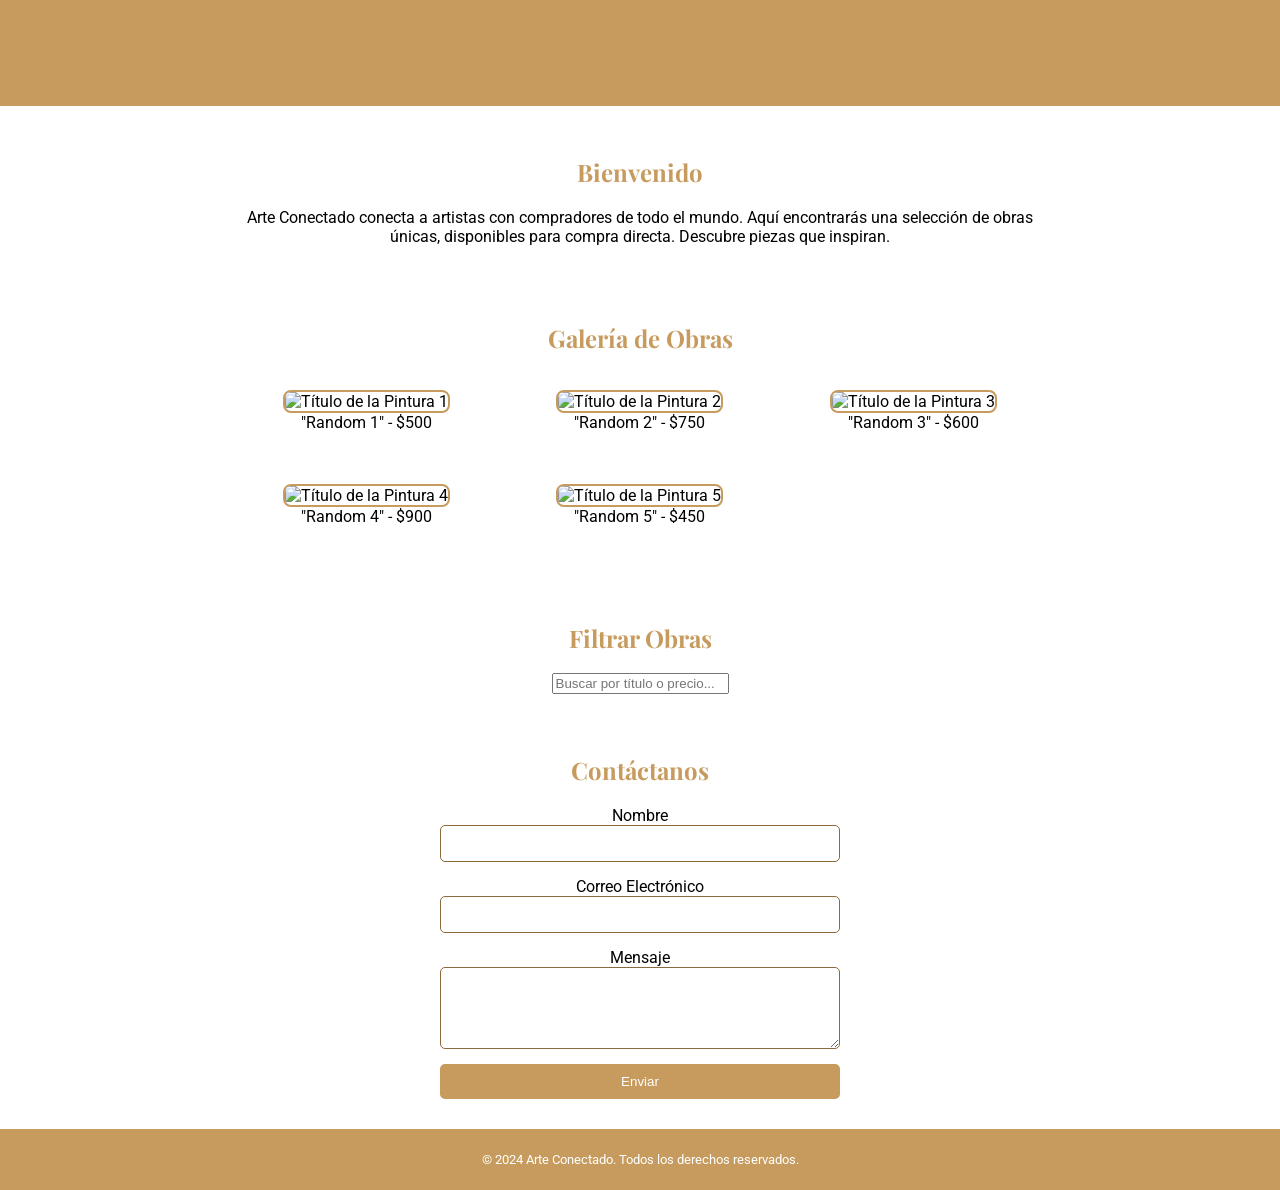
==== index.html @ 9dfbcc72 "Add files via upload" ====
<!DOCTYPE html>
<html lang="es">
<head>
    <meta charset="UTF-8">
    <meta name="viewport" content="width=device-width, initial-scale=1.0">
    <title>Arte Conectado</title>
    <link rel="stylesheet" href="styles.css">
    <link href="https://fonts.googleapis.com/css2?family=Playfair+Display:wght@400;700&family=Roboto:wght@400;700&display=swap" rel="stylesheet">
</head>
<body>
    <header>
        <h1>Arte Conectado</h1>
    </header>

    <main>
        <section id="introduccion" class="intro">
            <h2>Bienvenido</h2>
            <p>Arte Conectado conecta a artistas con compradores de todo el mundo. Aquí encontrarás una selección de obras únicas, disponibles para compra directa. Descubre piezas que inspiran.</p>
        </section>

        <section id="galeria" class="galeria">
            <h2>Galería de Obras</h2>
            <div class="grid">
                <figure>
                    <img src="img/pintura1.jpg" alt="Título de la Pintura 1">
                    <figcaption>"Random 1" - $500</figcaption>
                </figure>
                <figure>
                    <img src="img/pintura2.jpg" alt="Título de la Pintura 2">
                    <figcaption>"Random 2" - $750</figcaption>
                </figure>
                <figure>
                    <img src="img/pintura3.jpg" alt="Título de la Pintura 3">
                    <figcaption>"Random 3" - $600</figcaption>
                </figure>
                <figure>
                    <img src="img/pintura4.jpg" alt="Título de la Pintura 4">
                    <figcaption>"Random 4" - $900</figcaption>
                </figure>
                <figure>
                    <img src="img/pintura5.jpg" alt="Título de la Pintura 5">
                    <figcaption>"Random 5" - $450</figcaption>
                </figure>
            </div>
        </section>

        <section id="filtro" class="filtro">
            <h2>Filtrar Obras</h2>
            <input type="text" id="busqueda" placeholder="Buscar por título o precio...">
        </section>

        <section id="contacto" class="contacto">
            <h2>Contáctanos</h2>
            <form action="#" method="post">
                <label for="nombre">Nombre</label>
                <input type="text" id="nombre" name="nombre" required>
                
                <label for="email">Correo Electrónico</label>
                <input type="email" id="email" name="email" required>
                
                <label for="mensaje">Mensaje</label>
                <textarea id="mensaje" name="mensaje" rows="4" required></textarea>
                
                <button type="submit">Enviar</button>
            </form>
        </section>
    </main>

    <footer>
        <p>&copy; 2024 Arte Conectado. Todos los derechos reservados.</p>
    </footer>
</body>
</html>
---- styles.css ----
:root {
    --fondo: #ffffff;
    --texto: #000000;
    --resaltado: #c79b5d;
    --secundario: #8b6b3b;
}

body {
    font-family: 'Roboto', sans-serif;
    color: var(--texto);
    background-color: var(--fondo);
    margin: 0;
    padding: 0;
}

header, footer {
    text-align: center;
    background-color: var(--resaltado);
    color: var(--fondo);
    padding: 10px 0;
}

h1, h2 {
    font-family: 'Playfair Display', serif;
    color: var(--resaltado);
    text-align: center;
}

.intro, .galeria, .contacto, .filtro {
    margin: 20px auto;
    max-width: 800px;
    padding: 10px;
    text-align: center;
}

.galeria .grid {
    display: grid;
    grid-template-columns: repeat(auto-fit, minmax(200px, 1fr));
    gap: 20px;
    margin: 20px 0;
}

.galeria img {
    width: 100%;
    height: auto;
    border: 2px solid var(--resaltado);
    border-radius: 8px;
    transition: transform 0.3s ease, box-shadow 0.3s ease;
}

.galeria img:hover {
    transform: scale(1.05);
    box-shadow: 0 10px 15px rgba(0, 0, 0, 0.2);
}

.contacto form {
    display: flex;
    flex-direction: column;
    max-width: 400px;
    margin: 0 auto;
}

.contacto input, .contacto textarea {
    margin-bottom: 15px;
    padding: 10px;
    border: 1px solid var(--secundario);
    border-radius: 5px;
}

.contacto button {
    padding: 10px 20px;
    background-color: var(--resaltado);
    color: var(--fondo);
    border: none;
    border-radius: 5px;
    cursor: pointer;
    transition: background-color 0.3s ease;
}

.contacto button:hover {
    background-color: var(--secundario);
}

footer {
    font-size: 0.8rem;
}
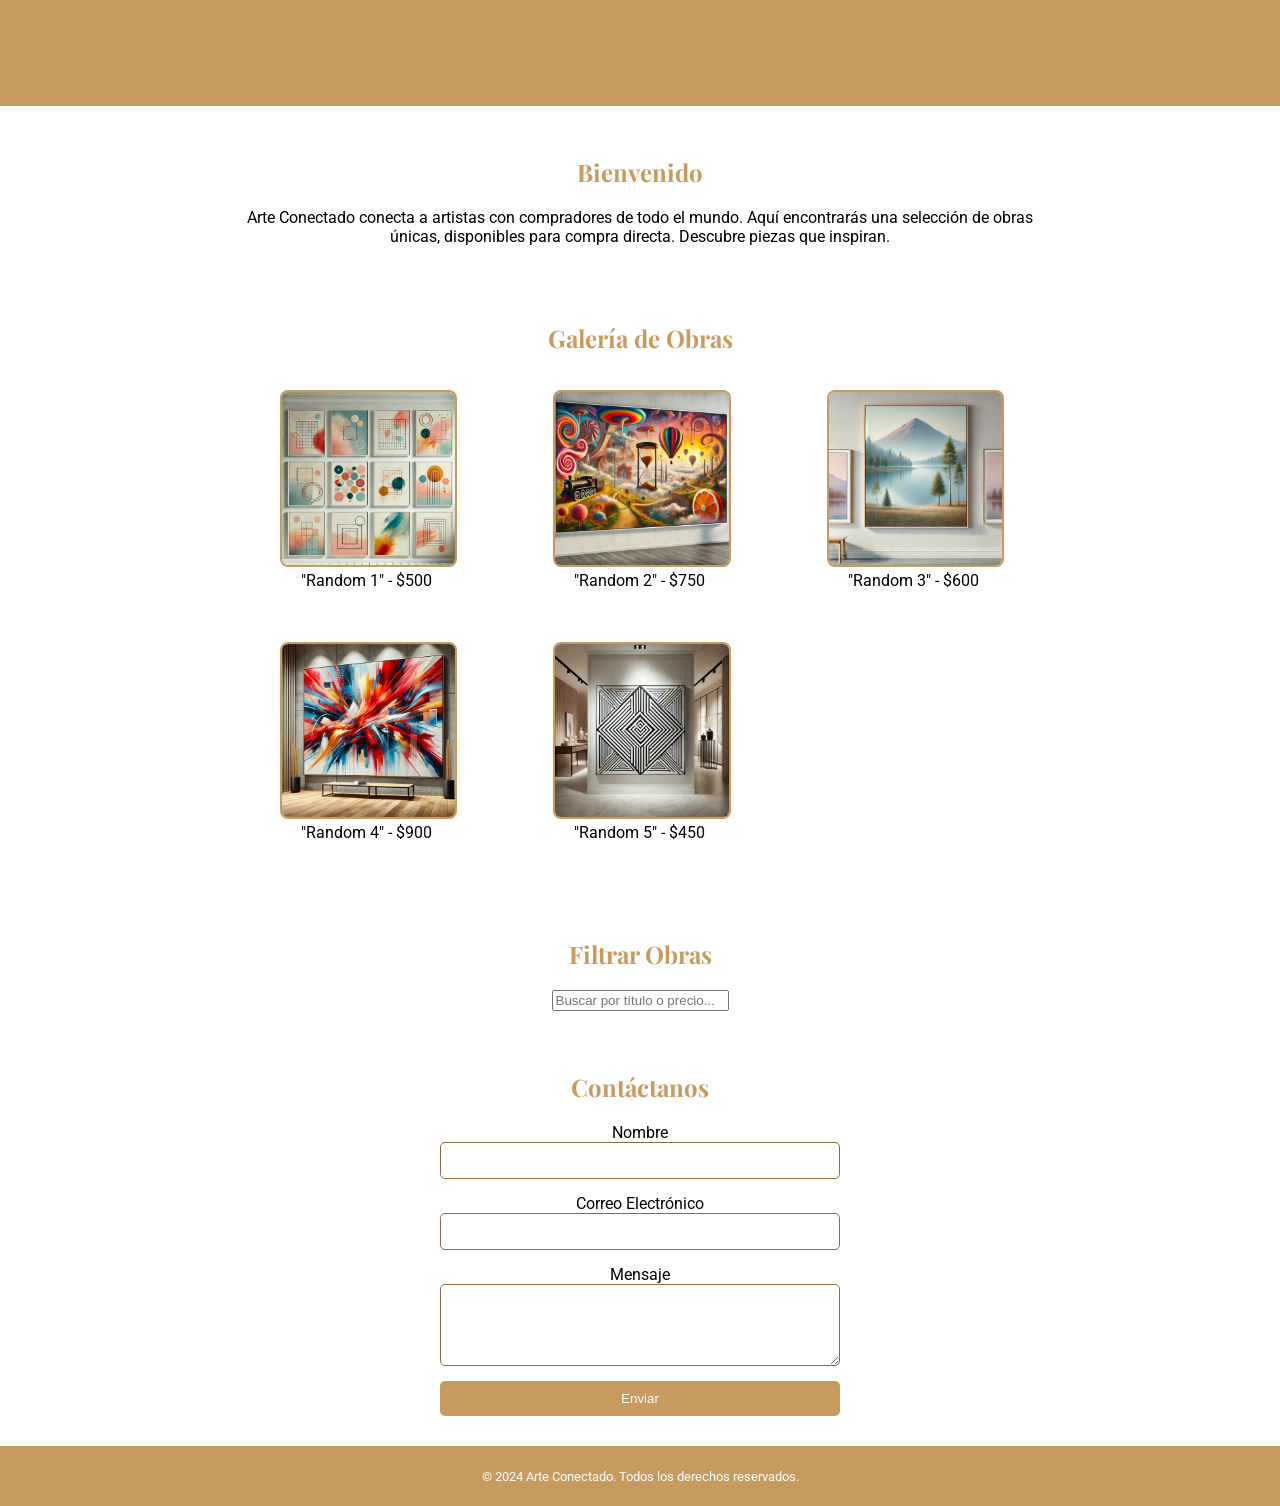
==== commit 78e479e7: "Update index.html" ====
--- a/index.html
+++ b/index.html
@@ -19,30 +19,31 @@
         </section>
 
         <section id="galeria" class="galeria">
-            <h2>Galería de Obras</h2>
-            <div class="grid">
-                <figure>
-                    <img src="img/pintura1.jpg" alt="Título de la Pintura 1">
-                    <figcaption>"Random 1" - $500</figcaption>
-                </figure>
-                <figure>
-                    <img src="img/pintura2.jpg" alt="Título de la Pintura 2">
-                    <figcaption>"Random 2" - $750</figcaption>
-                </figure>
-                <figure>
-                    <img src="img/pintura3.jpg" alt="Título de la Pintura 3">
-                    <figcaption>"Random 3" - $600</figcaption>
-                </figure>
-                <figure>
-                    <img src="img/pintura4.jpg" alt="Título de la Pintura 4">
-                    <figcaption>"Random 4" - $900</figcaption>
-                </figure>
-                <figure>
-                    <img src="img/pintura5.jpg" alt="Título de la Pintura 5">
-                    <figcaption>"Random 5" - $450</figcaption>
-                </figure>
-            </div>
-        </section>
+    <h2>Galería de Obras</h2>
+    <div class="grid">
+        <figure>
+            <img src="pintura1.jpg" alt="Título de la Pintura 1">
+            <figcaption>"Random 1" - $500</figcaption>
+        </figure>
+        <figure>
+            <img src="pintura2.jpg" alt="Título de la Pintura 2">
+            <figcaption>"Random 2" - $750</figcaption>
+        </figure>
+        <figure>
+            <img src="pintura3.jpg" alt="Título de la Pintura 3">
+            <figcaption>"Random 3" - $600</figcaption>
+        </figure>
+        <figure>
+            <img src="pintura4.jpg" alt="Título de la Pintura 4">
+            <figcaption>"Random 4" - $900</figcaption>
+        </figure>
+        <figure>
+            <img src="pintura5.jpg" alt="Título de la Pintura 5">
+            <figcaption>"Random 5" - $450</figcaption>
+        </figure>
+    </div>
+</section>
+
 
         <section id="filtro" class="filtro">
             <h2>Filtrar Obras</h2>
